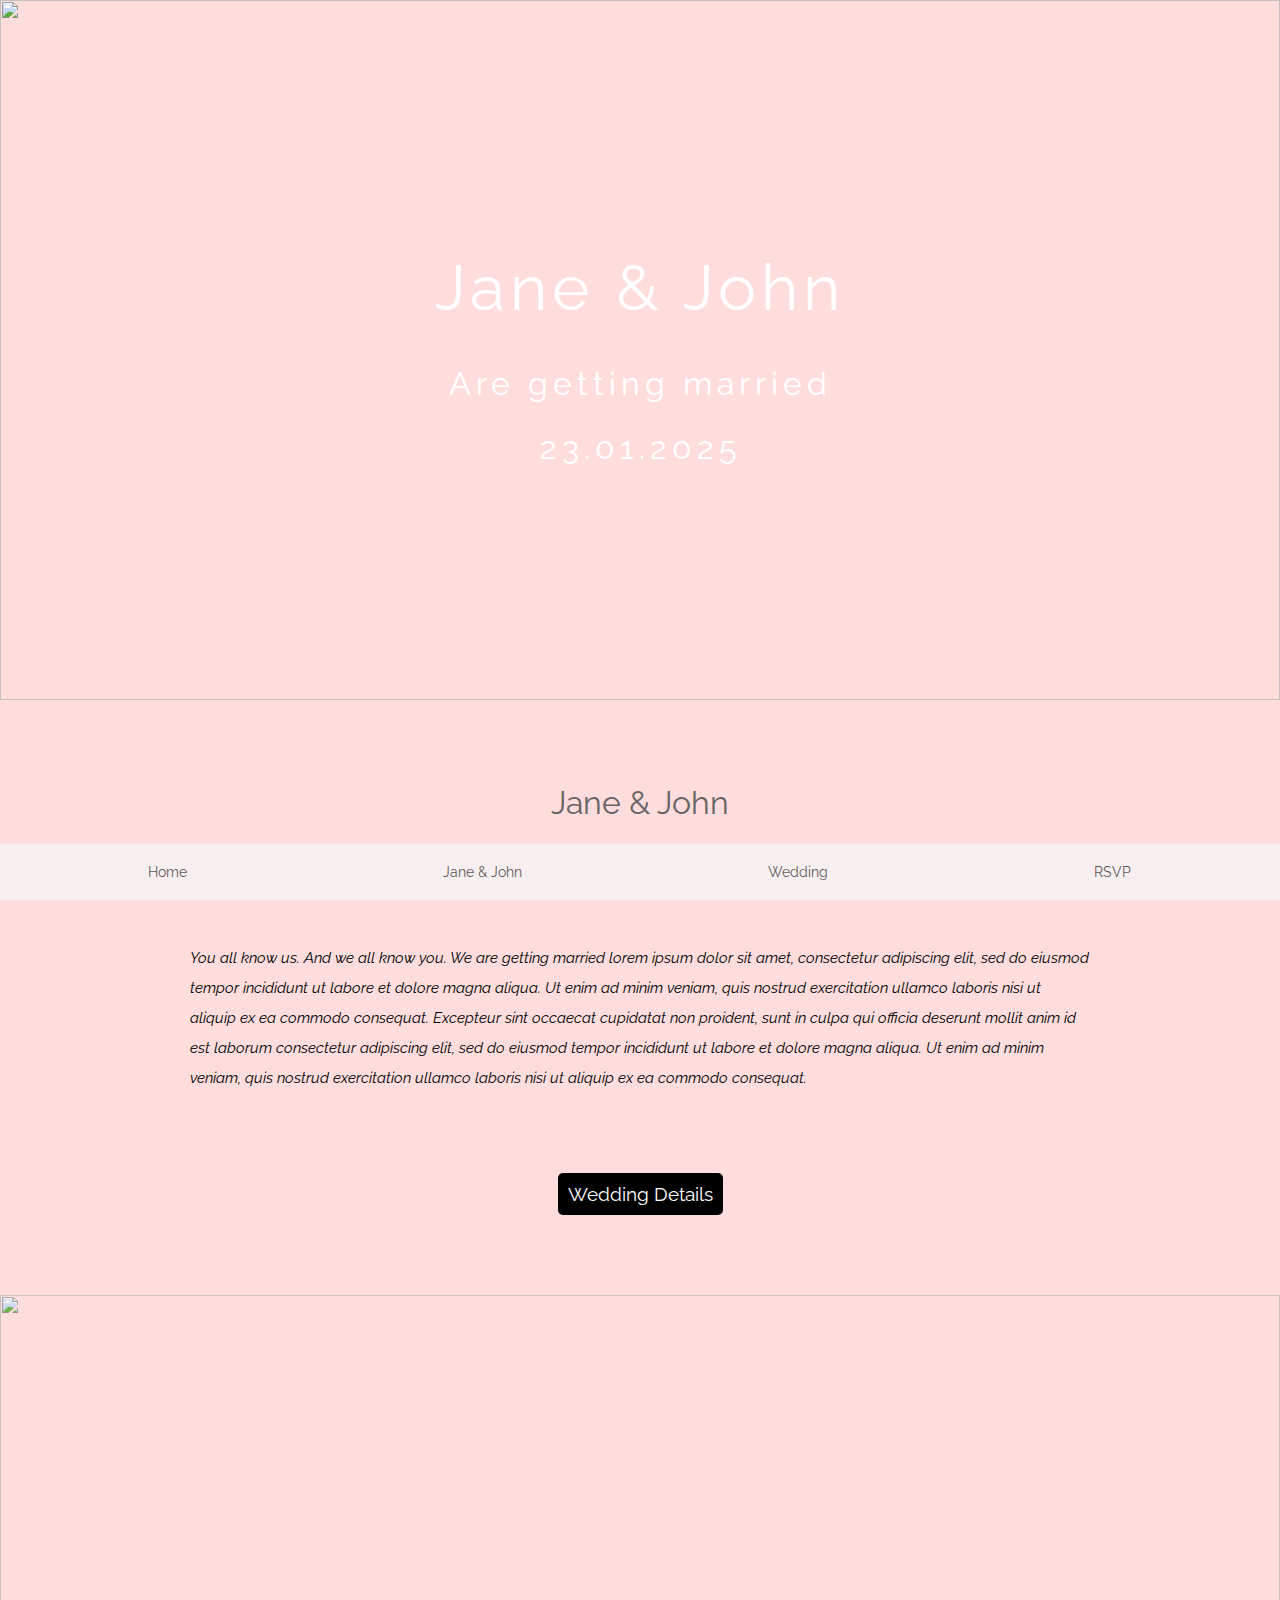
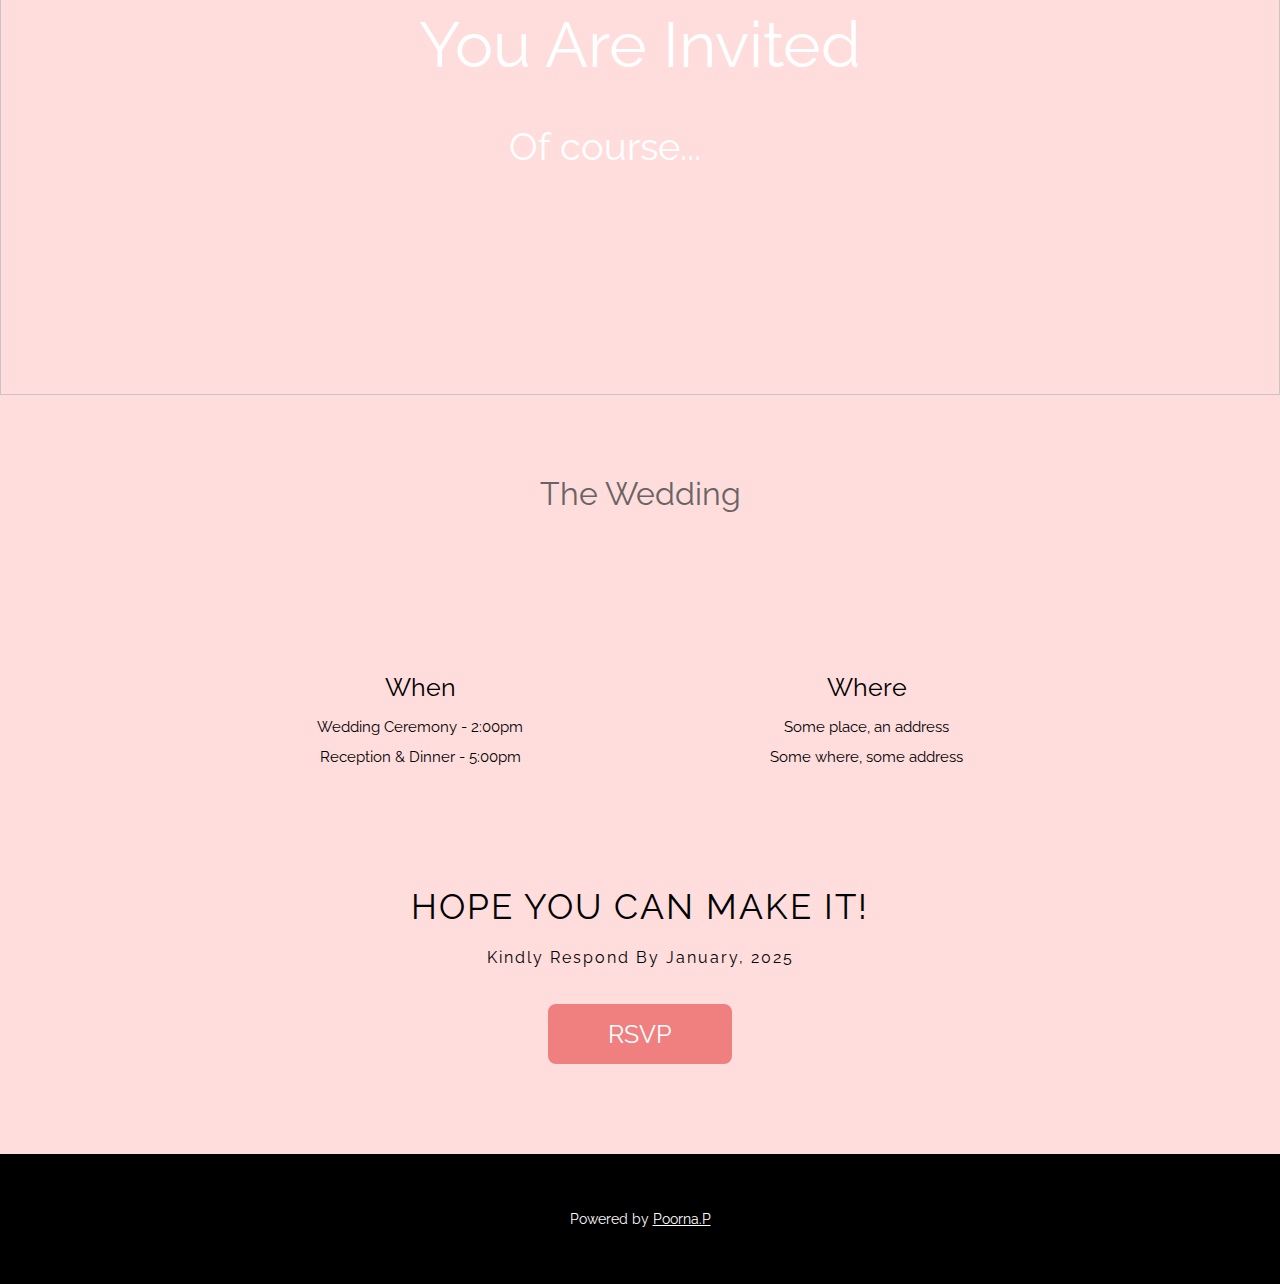
==== index.html @ b0d66e73 "Rename project2.html to index.html" ====
<!DOCTYPE html>
<html lang="en">
<head>
    <meta charset="UTF-8">
    <meta name="viewport" content="width=device-width, initial-scale=1.0">
    <meta property="og:title" content="All are invited..">
    <meta property="og:image" content="https://img.freepik.com/premium-photo/groom-holds-his-brides-hand-wedding-bouquet_81863-780.jpg">
    <title>Wedding Invitation</title>
    <link rel="preconnect" href="https://fonts.googleapis.com">
<link rel="preconnect" href="https://fonts.gstatic.com" crossorigin>
<link href="https://fonts.googleapis.com/css2?family=Inconsolata:wght@200..900&family=Raleway:ital,wght@0,100..900;1,100..900&display=swap" rel="stylesheet">
    <link rel="stylesheet" href="./style.css">
</head>
<body>
    <header class="nav-bar">
        <a href="#hehe">Home</a>
        <a href="#haha">Jane & John</a>
        <a href="#huhu">Wedding</a>
        <a href="#hihi">RSVP</a>
    </header>
    <div class="main-con">
    <div class="first-image-container" id="hehe">
        <img class="first-image" src="https://www.w3schools.com/w3images/wedding_couple.jpg" alt="">
    <div class="image-text-container">
        <p>Jane & John</p>
        <p>Are getting married</p>
        <p>23.01.2025</p>
    </div>
</div>
<!-- <main> -->
    <section id="haha">Jane & John</section>
    <div class="second-image-container">
        <img src="https://www.w3schools.com/w3images/wedding_couple2.jpg" alt="">
        <div class="p-con">
        <p>You all know us. And we all know you. We are getting married lorem ipsum dolor sit amet, consectetur adipiscing elit, sed do eiusmod tempor incididunt ut labore et dolore magna aliqua. Ut enim ad minim veniam, quis nostrud exercitation ullamco laboris nisi ut aliquip ex ea commodo consequat. Excepteur sint occaecat cupidatat non proident, sunt in culpa qui officia deserunt mollit anim id est laborum consectetur adipiscing elit, sed do eiusmod tempor incididunt ut labore et dolore magna aliqua. Ut enim ad minim veniam, quis nostrud exercitation ullamco laboris nisi ut aliquip ex ea commodo consequat.</p>
    </div>
</div>
<main>
    <div class="wedding"><p>Wedding Details</p></div>
    <div class="third-image-container">
        <img class="image-con" src="https://www.w3schools.com/w3images/flowers.jpg" alt="">
        <div class="invitation-text">
        <span>You Are Invited</span><br>
        <span>Of course...</span>
    </div>
    </div>
        <div class="last"  id="huhu">The Wedding</div>
    <div class="last-image-container">
        <img src="https://www.w3schools.com/w3images/wedding_location.jpg" alt="">
    </div>
    <div class="sub-con" id="hihi">
        <div class="when">
            <span>When</span>
            <p>Wedding Ceremony - 2:00pm</p>
            <p>Reception & Dinner - 5:00pm</p>
        </div>
        <div class="where">
            <span>Where</span>
            <p>Some place, an address</p>
            <p>Some where, some address</p>
        </div>
    </div>
    <div class="last-con">
        <span>HOPE YOU CAN MAKE IT!</span><br>
        <span>Kindly Respond By January, 2025</span>
    </div>
    <div class="rsvp-con">
        <span>RSVP</span>
    </div>
</div>
</main>
<div class="powered-con"><p>Powered by
    <a href="https://github.com/PoornaDurga-Ghb/">Poorna.P</a></p>
</div>
</body>
</html>
---- style.css ----
*{
    margin: 0;
    padding: 0;
    box-sizing: border-box;
    font-family: "Raleway", serif;
}
/* navigation bar */
.nav-bar{
    background-color: whitesmoke;
    opacity: 0.75;
    position: fixed;
    bottom: 0;
    display: flex;
    justify-content: space-around;
    width: 100%;
    padding: 10px;
    z-index: 999;
}
.nav-bar a{
    text-decoration: none;
    color: rgb(44, 40, 40);
    font-size: 14px;
    padding: 10px;
    width: 100%;
    cursor: pointer;
    text-align: center;
}
.nav-bar:hover{
    background-color: white;
}
.nav-bar a:hover{
    background-color: #ccc;
    transition:0.3s ease;
}
a:nth-last-child(1):hover{
    background-color: black;
    color: white;
}
body{
    background-color: #ffdddd;
}
/* first image and text */
.first-image{
    width: 100%;
    height: 700px;
    background-position: center center;
    object-fit: cover;
}
.first-image-container{
    position: relative;
    top: 0;
}
.image-text-container{
    position: absolute;
    top: 50%;
    left: 50%;
    transform: translate(-50%,-50%);
    text-align: center;
    color: white;
    line-height: 2;
    letter-spacing: 5px;
}
.image-text-container p{
    font-size: 2rem;
}
.image-text-container p:nth-child(1){
    font-size: 4rem;
}
/* second image container */
.second-image-container{
    display: flex;
    justify-content: center; 
    flex-direction: column;
    align-items: center;
}
.p-con{
    display: flex;
    justify-content: center; 
    flex-direction: column;
    align-items: center;
    width: 900px;
    font-family: "Raleway", serif;
    font-size: 15px;
    line-height: 2;
    color: #000;
    margin-top: 42px;
    font-style: italic;
}

section{
    margin: 80px;
    font-size: 2rem;
    color: rgb(105, 100, 100);
    text-align: center;
}
.second-image-container>img{
    border-radius: 5px;
}
.wedding{
    display: flex;
    justify-content: center;
    text-align: center;
}
.wedding p{
    color: white;
    background-color: black;
    border-radius: 5px;
    padding: 10px;
    margin: 80px;
    font-size: 1.2rem;
    text-align: center;
    overflow: hidden;
}
.wedding p:hover{
    background-color: #b8b4b4;
    cursor: pointer;
    color: #000;
}
.third-image-container{
    position: relative;
}
.image-con{
    width: 100%;
    height: 700px;
    object-fit: cover;
    display: flex;
    justify-content: center;
    opacity: 0.85;
}
.invitation-text span:first-child{
    font-size: 64px;
    text-align: center;
    color: white;
    text-align: center;
}
.invitation-text span:last-child{
    font-size: 38px;
    text-align: center;
    color: white;
    text-align: center;
    position: absolute;
    left: 90px;
}
.invitation-text{
    line-height: 2;
    position: absolute;
    top: 50%;
    left: 50%;
    transform: translate(-50%,-50%);
}
.last{
    margin: 80px;
    font-size: 2rem;
    color: rgb(105, 100, 100);
    display: flex;
    justify-content: center;
}

.last-image-container{
    display: flex;
    justify-content: center;
}
.last-image-container img{
    border-radius: 7px;
}
.sub-con{
    display: flex;
    justify-content: space-evenly;
    margin: 70px;
    text-align: center;
    line-height: 2;
}
.sub-con span{
    font-size: 25px;
}
.sub-con p{
    font-size: 15px;
}
.last-con{
    text-align: center;
    line-height: 2;
    letter-spacing: 2px;
    margin-top: 100px;
}
.last-con span:first-child{
    font-size: 35px;
}
.last-con span:nth-child(2){
    font-size: 20px;
}
.rsvp-con{
    display: flex;
    justify-content: center;
}
.rsvp-con span{
    background-color: lightcoral;
    color: white;
    width: fit-content;
    padding: 15px;
    font-size: 25px;
    margin: 30px;
    padding-left: 60px;
    padding-right: 60px;
    border-radius: 8px;
}
.rsvp-con span:hover{
    background-color: #ccc;
    color: #000;
}
.powered-con{
    background-color: black;
    width: 100%;
    height: 130px;
    text-align: center;
    display: flex;
    flex-direction: column;
    align-items: center;
    justify-content: center;
    margin-top: 60px;
}
.powered-con a,.powered-con p{
    color: white;
    font-size: 14px;
}
/* mobile approach */
/* nav bar */
@media screen and (max-width : 550px) {
    .nav-bar{
        display: none;
    }  
    section{
        margin: 40px;
    }
    .first-image{
        height: 80%;
        position: relative;
        object-fit: cover;
    }
    .image-text-container p:nth-child(1){
        font-size: 30px;
    }
    .image-text-container p{
        font-size: 18px;
        line-height: 2;
    }
    .second-image-container img{
        width: 80%;
    }
    .second-image-container p{
        width: 45%;
        font-size: small;
    }
    .invitation-text span:first-child{
        font-size: 35px;
    }
    .invitation-text span:last-child{
        font-size: 25px;
    }
    .last-image-container img{
        width: 80%;
    }
    .last-con span:first-child{
        font-size: 30px;
    }
    .when p{
        font-size: 12px;
    }
    .where p{
        font-size: 12px;
    }
    .third-image-container img{
        height: 60%;
    }
}
/* tab approach */
@media screen and (min-width : 900px) and (max-width : 1020px) {
    .first-image{
        height: 500px;
        position: relative;
        object-fit: cover;
    }
    .image-text-container p:nth-child(1){
        font-size: 30px;
    }
    .image-text-container p{
        font-size: 18px;
        line-height: 2;
    }
    .second-image-container img,.second-image-container p{
        width: 80%;
    }
    .invitation-text span:first-child{
        font-size: 55px;
    }
    .invitation-text span:last-child{
        font-size: 35px;
    }
    .last-image-container img{
        width: 80%;
    }
    .last-con span:first-child{
        font-size: 40px;
    }
    .third-image-container img{
        height: 60%;
    }
}
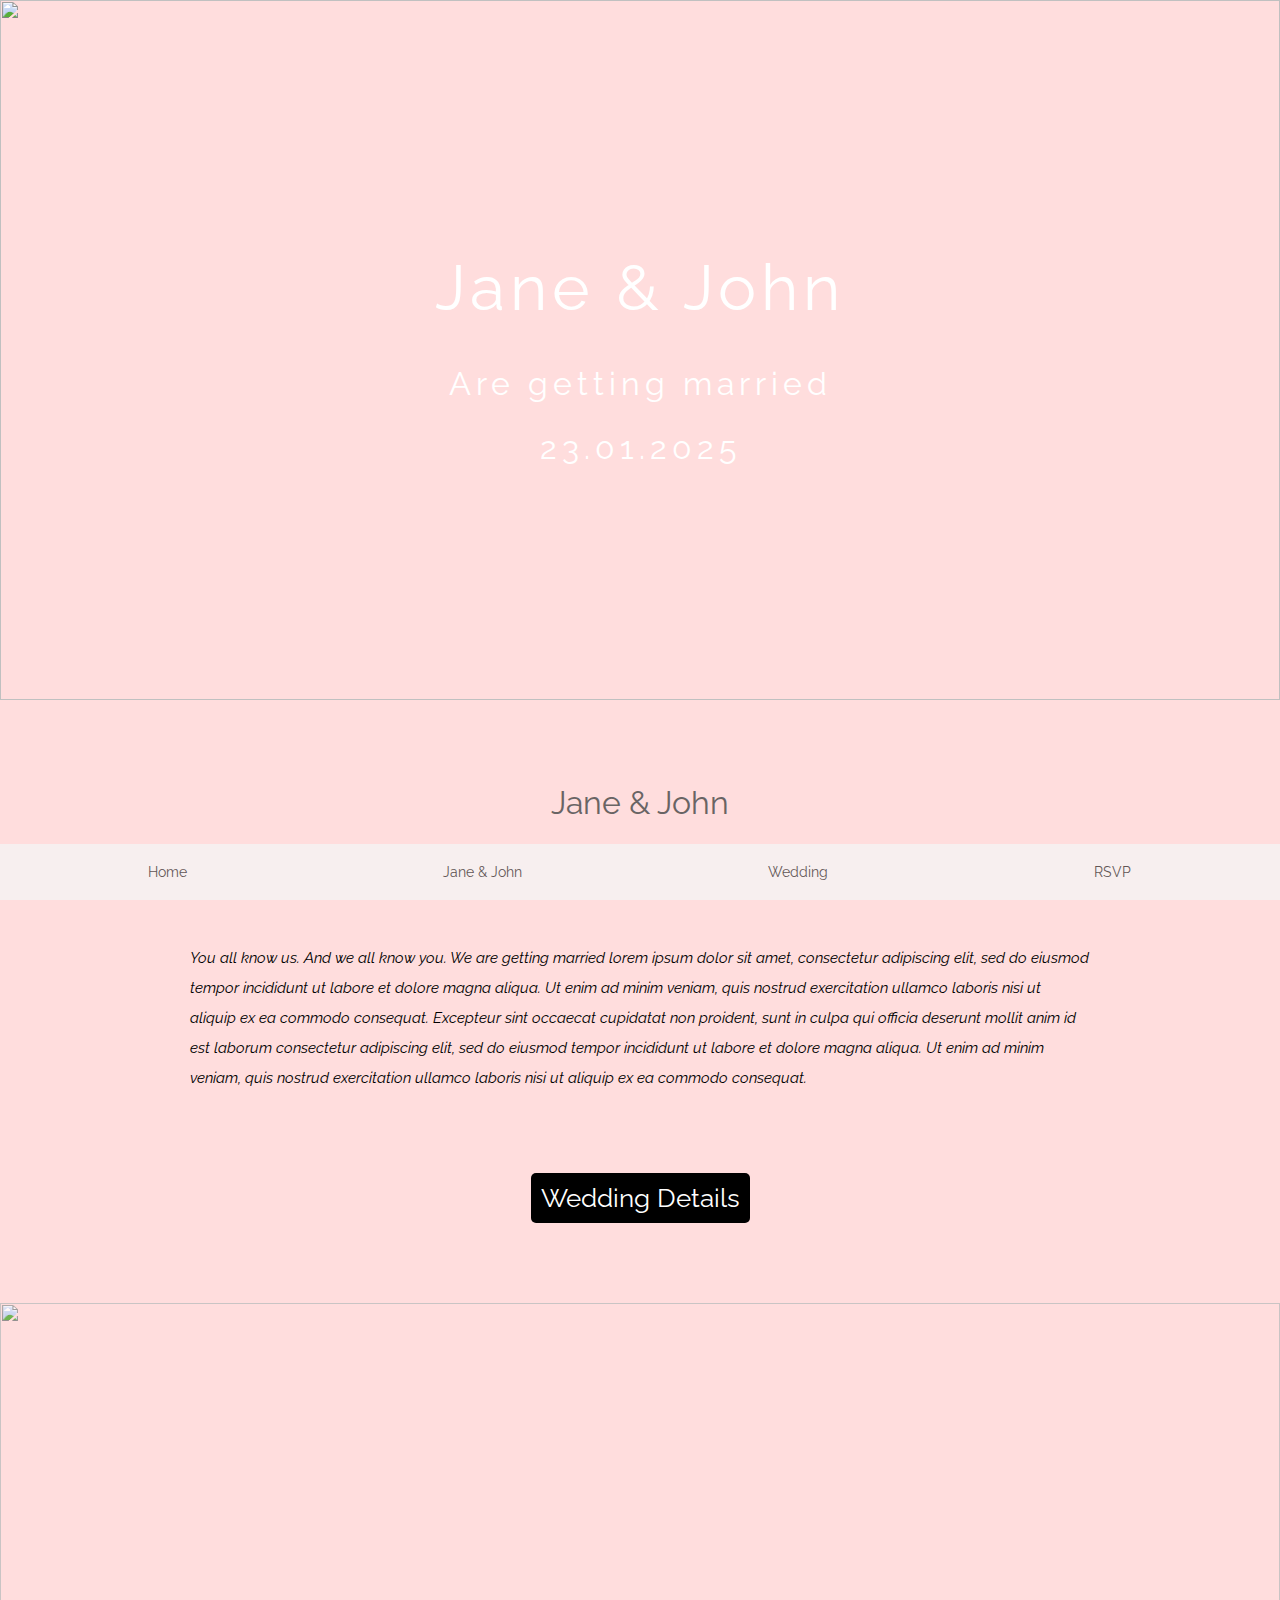
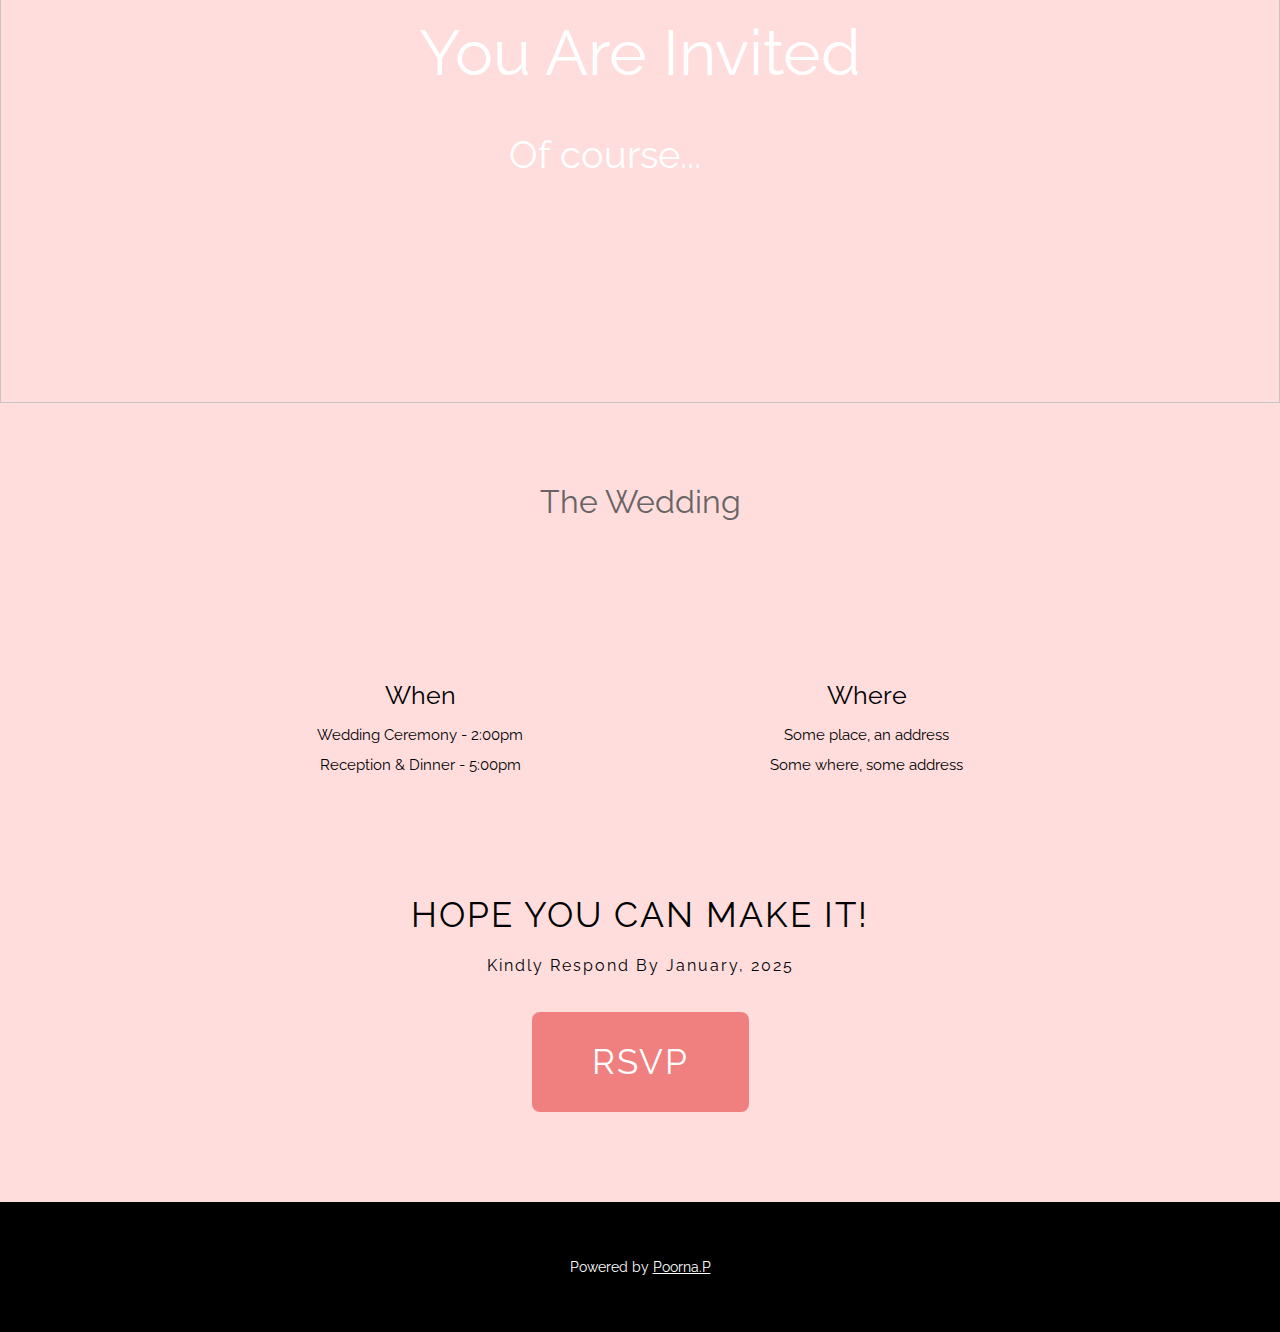
==== commit d5276263: "Update index.html" ====
--- a/index.html
+++ b/index.html
@@ -63,7 +63,7 @@
     <div class="last-con">
         <span>HOPE YOU CAN MAKE IT!</span><br>
         <span>Kindly Respond By January, 2025</span>
-    </div>
+    <!-- </div> -->
     <div class="rsvp-con">
         <span>RSVP</span>
     </div>
--- a/style.css
+++ b/style.css
@@ -107,7 +107,7 @@
     border-radius: 5px;
     padding: 10px;
     margin: 80px;
-    font-size: 1.2rem;
+    font-size: 1.6rem;
     text-align: center;
     overflow: hidden;
 }
